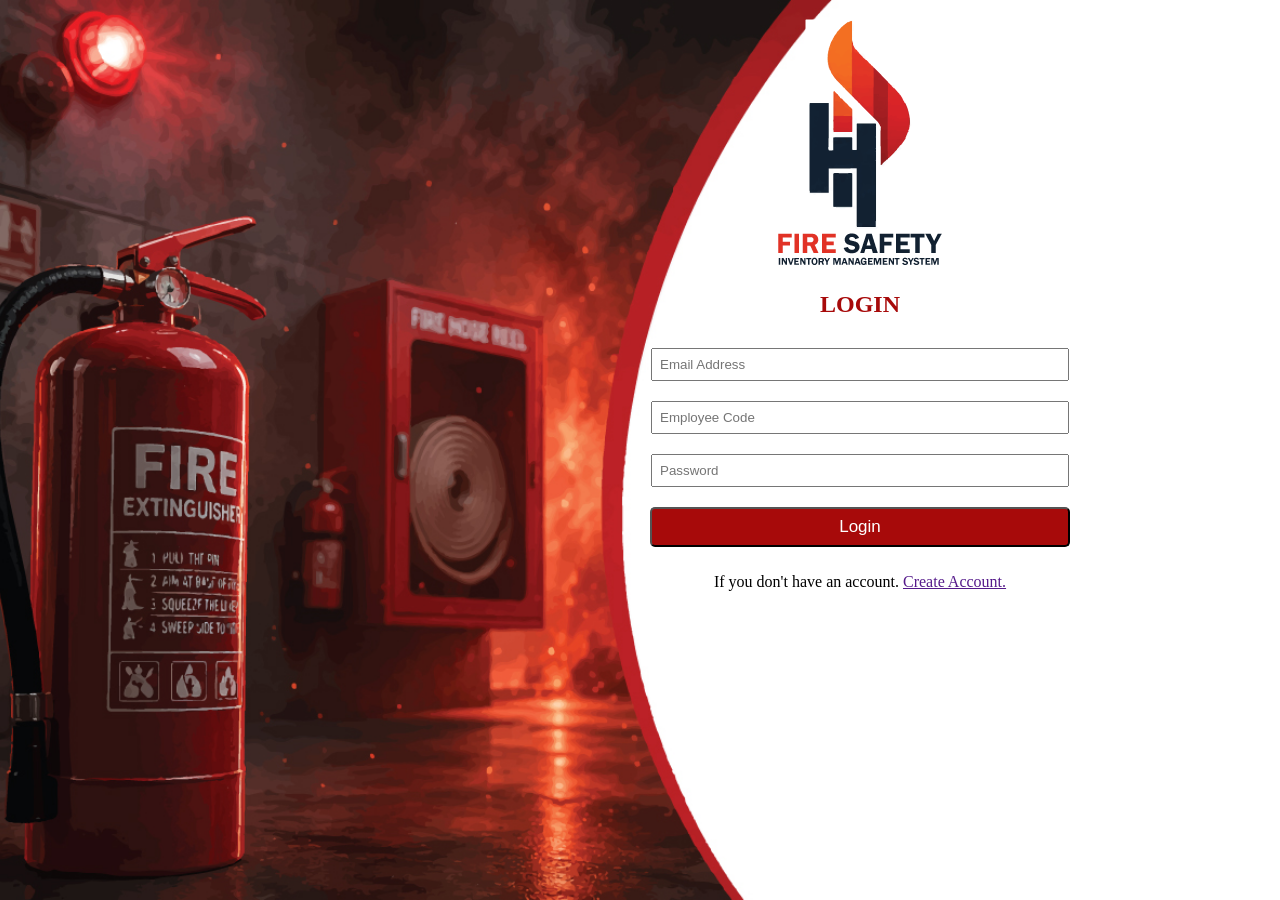
==== login.html @ 9c960b02 "Initial commit" ====
<!DOCTYPE html>
<html>
    <head><title>Login Page</title>
        <link rel="stylesheet" href="style.css">
    
    </head>
    <body>
        <div class="login_container">
            <img src="Photos/Logo3.png" alt="Logo_image">
            <h2>LOGIN</h2>
            <form action="">
            <input type="text" required placeholder="Email Address">
            <input type="text" placeholder="Employee Code" required>
            <input type="password" placeholder="Password" required>

            <button type="submit">Login</button>
            <p>If you don't have an account. <a href="">Create Account.</a></p>
        </form>
        </div>
        
    </body>
</html>
---- style.css ----
body {
    margin: 0;
    padding: 0;
    height: 100vh;
    background-image: url('Photos/Background2.jpg'); /* your image path */
    background-size: cover;        /* fills full screen */
    background-position: center;   /* center image */
    background-repeat: no-repeat;  /* no repeating */
    background-attachment: fixed;  /* THIS makes it fixed */
}


.image_class{
    height: 250px;
}

input{
    width: 400px;
    margin: 10px auto;
    padding: 7px;
}
button{
    width: 420px;
    height: 40px;
    margin: 10px auto;
    padding: 5px;
    font-size: 17px;
    background: rgb(167, 10, 10);
    color: white;
    border-radius: 5px;
}

.sign_up_container {
    width: 500px;
    height: 670px;
    text-align: center;
    margin: 50px auto;
    margin-right: 150px;
    padding: 20px;
    margin-top: -1px;

    /* background: white; /* slightly transparent */
    /* border-radius: 10px;
    box-shadow: 0 0 20px rgba(0,0,0,0.3); */ 

    position: relative;
    z-index: 2;
    align-items: center;
}

.login_container{
    width: 500px;
    height: 670px;
    text-align: center;
    margin: 50px auto;
    margin-right: 150px;
    padding: 20px;
    margin-top: -1px;

}
h2{
    color:rgb(167, 10, 10);
}
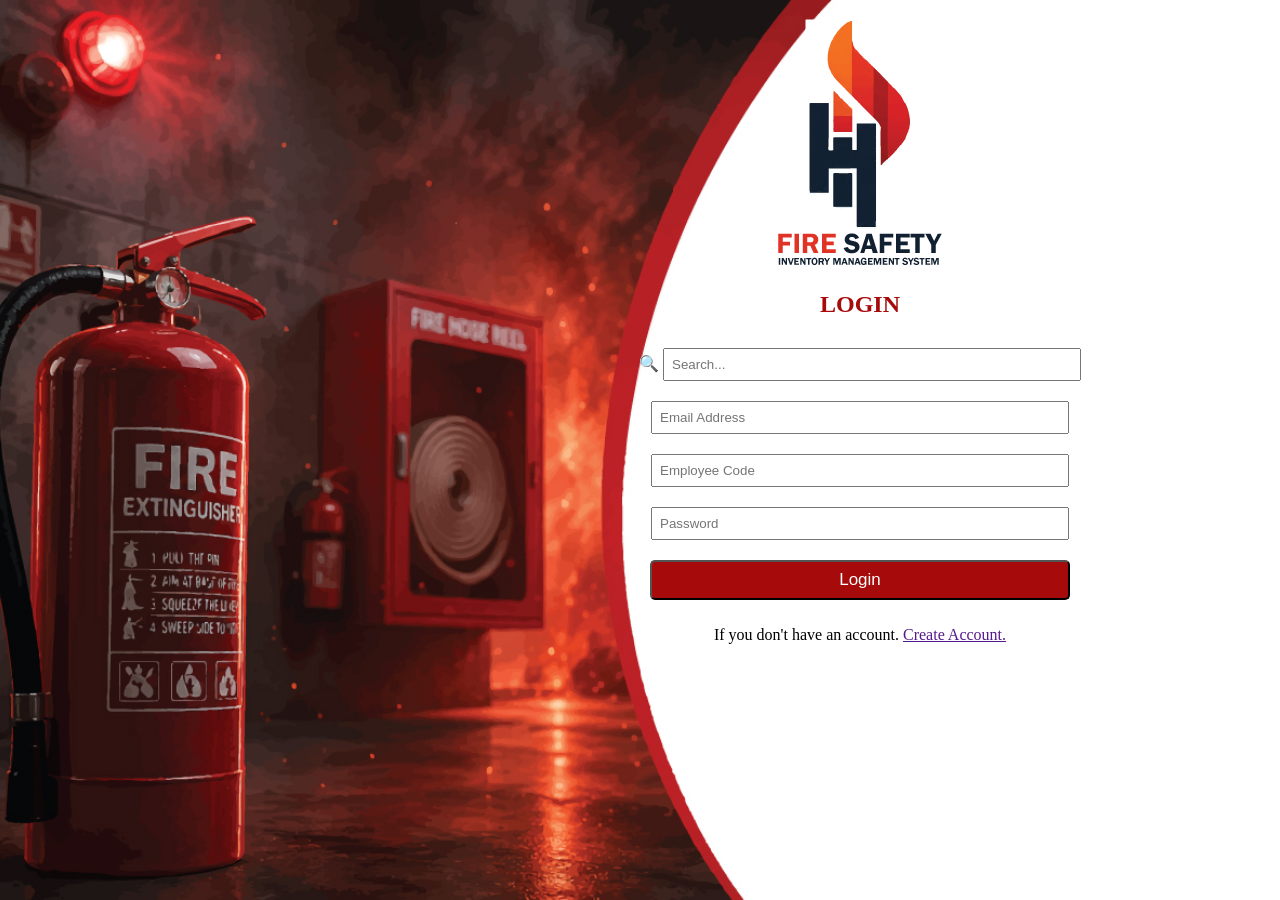
==== commit 0ff87920: "Add the icon and install the fastapi, sqlalchemy" ====
--- a/login.html
+++ b/login.html
@@ -2,6 +2,7 @@
 <html>
     <head><title>Login Page</title>
         <link rel="stylesheet" href="style.css">
+        <link rel="stylesheet" href="icon_style.css">
     
     </head>
     <body>
@@ -9,6 +10,10 @@
             <img src="Photos/Logo3.png" alt="Logo_image">
             <h2>LOGIN</h2>
             <form action="">
+            <div class="input-wrapper">
+                <span class="icon">🔍</span>
+                <input type="text" placeholder="Search..." />
+            </div>
             <input type="text" required placeholder="Email Address">
             <input type="text" placeholder="Employee Code" required>
             <input type="password" placeholder="Password" required>
@@ -17,6 +22,8 @@
             <p>If you don't have an account. <a href="">Create Account.</a></p>
         </form>
         </div>
+
+        
         
     </body>
 </html>
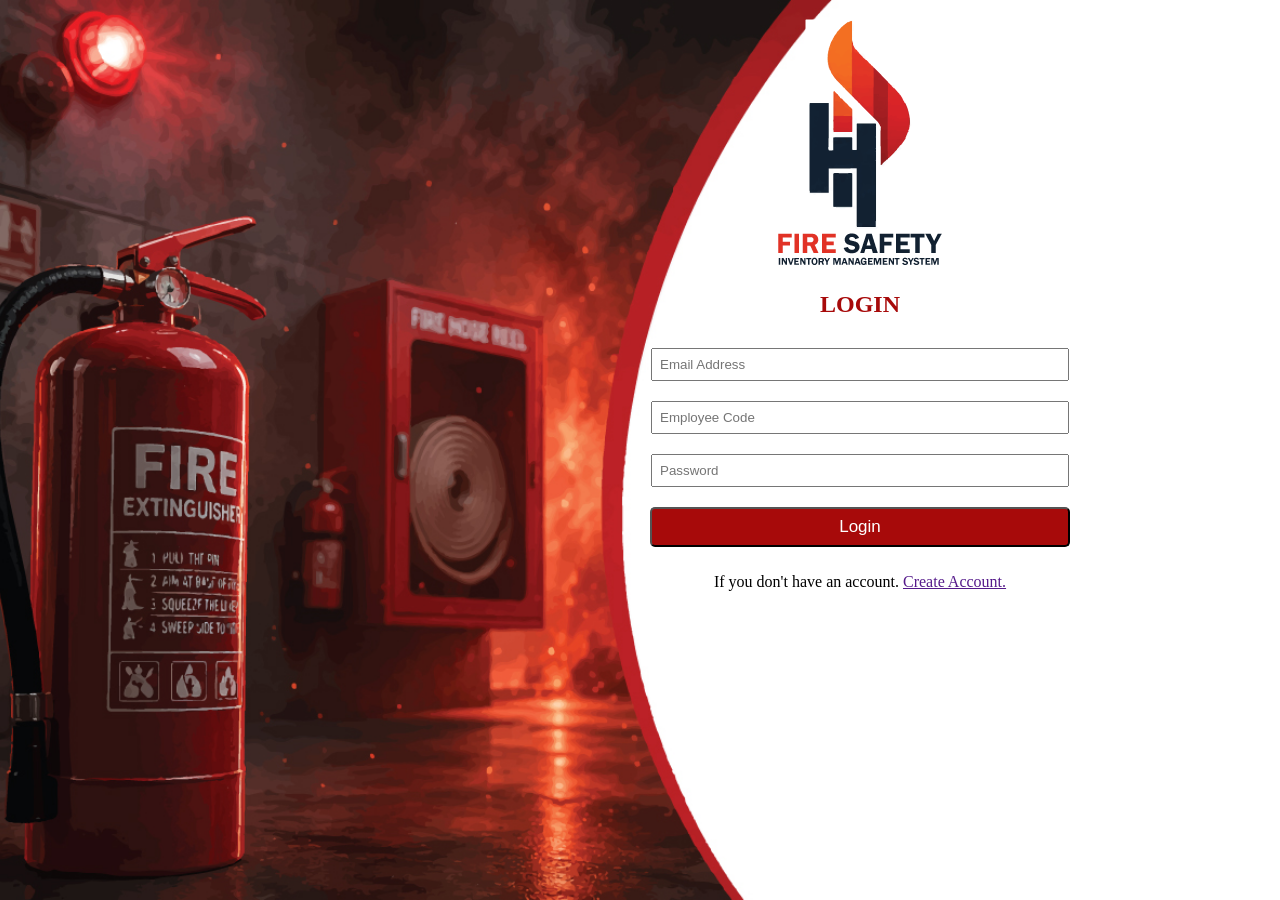
==== commit 46e5f886: "Add the files main use hasshes password" ====
--- a/login.html
+++ b/login.html
@@ -10,10 +10,7 @@
             <img src="Photos/Logo3.png" alt="Logo_image">
             <h2>LOGIN</h2>
             <form action="">
-            <div class="input-wrapper">
-                <span class="icon">🔍</span>
-                <input type="text" placeholder="Search..." />
-            </div>
+
             <input type="text" required placeholder="Email Address">
             <input type="text" placeholder="Employee Code" required>
             <input type="password" placeholder="Password" required>
--- a/icon_style.css
+++ b/icon_style.css
@@ -0,0 +1,16 @@
+.input-wrapper {
+  position: relative;
+  width: 250px;
+}
+
+.input-wrapper input {
+  width: 100%;
+  padding: 10px 10px 10px 35px;
+}
+
+.input-wrapper .icon {
+  position: absolute;
+  left: 10px;
+  top: 50%;
+  transform: translateY(-50%);
+}
